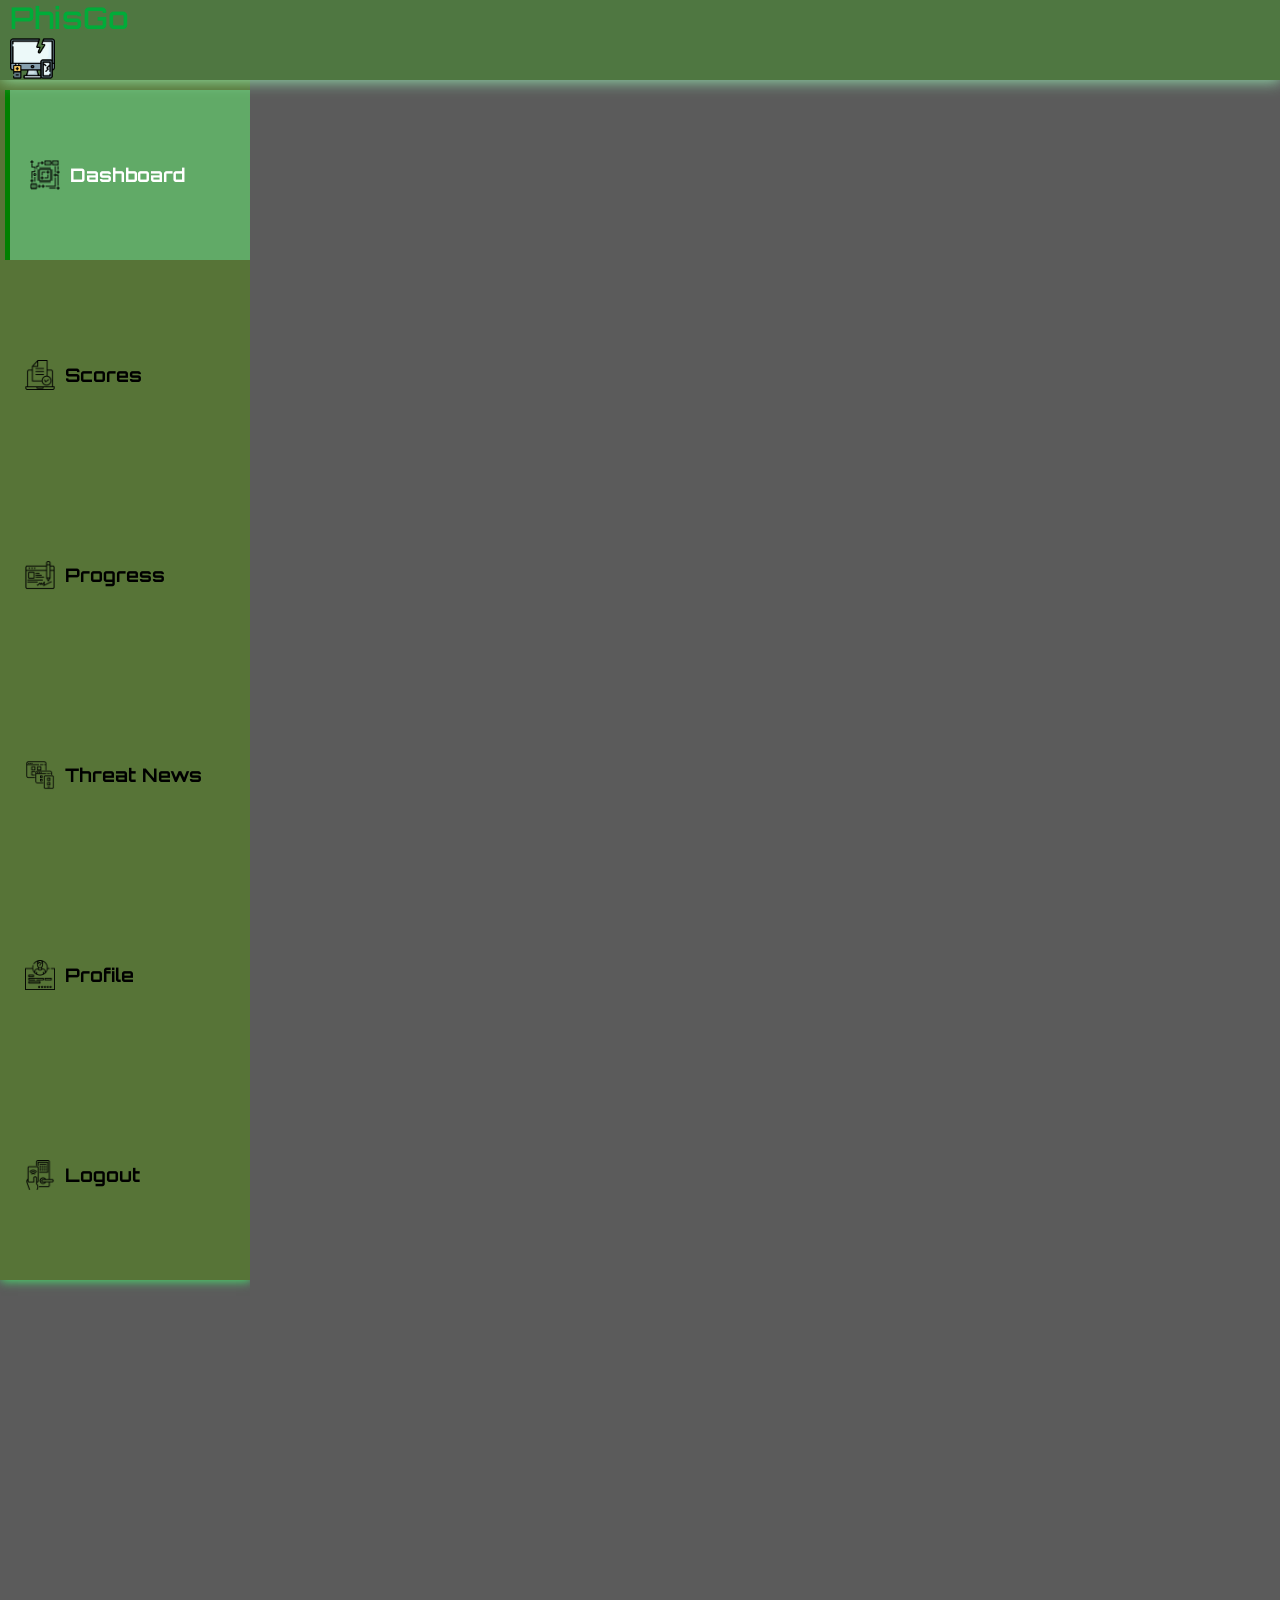
==== game/dash/user_view.html @ ed9bc4e9 "Initial commit" ====
<html>
    <head>
        <title>PhisGo</title>
        <link rel="stylesheet" href="user_view.css">
        <link rel="stylesheet" href="responsive.css">
    </head>

    <body>
        <header>
            <div class="logosec">
                <div class="logo">PhisGo</div>
                <img src="../../visuals/icons/logosec.png" class="icn menuicn" id="menuicn" alt="menu-icon">
            </div>
        </header>

        <div class="main-container">
            <div class="navcontainer">
                <nav class="nav">
                   <div class="nav-upper-options">
                        <div class="nav-option option1">
                            <img src="../../visuals/icons/dashboard.png" class="nav-img" alt="dashboard" />
                            <h3>Dashboard</h3>
                        </div>

                        <div class="nav-option option2">
                            <img src="../../visuals/icons/scores.png" class="nav-img" alt="scores" />
                            <h3>Scores</h3>
                        </div>
                            
                        <div class="nav-option option3">
                            <img src="../../visuals/icons/progress.png" class="nav-img" alt="progress" />
                            <h3>Progress</h3>
                        </div>

                        <div class="nav-option option4">
                            <img src="../../visuals/icons/threat_news.png" class="nav-img" alt="threat news" />
                            <h3>Threat News</h3>
                        </div>

                        <div class="nav-option option5">
                            <img src="../../visuals/icons/profile.png" class="nav-img" alt="profile" />
                            <h3>Profile</h3>
                        </div>
                            
                        <div class="nav-option logout">
                            <img src="../../visuals/icons/logout.png" class="nav-img" alt="logout" />
                            <h3>Logout</h3>
                        </div>
                    </div>
                </nav>
            </div>
                
        </div>
    </body>
</html>
---- game/dash/user_view.css ----
@import url(
    "https://fonts.googleapis.com/css2?family=Orbitron:wght@400;700&display=swap"
);

* {
    margin:0;
    padding: 0;
    box-sizing: border-box;
    font-family: "Orbitron", sans-serif;
}

:root {
    --background-color1: #46912b86;
    --background-color2: #577437;
    --background-color3: #242723;
    --background-color4: #000000a4; 
    --primary-color: #38383d;
    --secondary-color: #2e2e30;
    --Border-color: #61aa67;
    --one-use-color: #1e1c20;
    --two-use-color: #2c2b2e;
}

body {
    background-color: var(--background-color4);
    max-width: 100%;
    overflow-x: hidden;
}

header {
    height: 80px;
    width: 100vw;
    padding: 0 10px;
    background-color: var(--background-color1);
    position: fixed;
    z-index: 100;
    box-shadow: 1px 1px 15px rgba(161, 253, 192, 0.825);
    display: flex;
    justify-content: space-between;
    align-items: center;
}

.logo {
    font-size: 30px;
    font-weight: 600;
    color: rgb(0, 172, 57);
}

.icn {
    height: 45px;
}

.menuicn {
    cursor: pointer;
}

.logosec {
    gap: 80px;
}

.main-container{
    display: flex;
    width: 100vw;
    position: relative;
    top: 80px;
    z-index: 1;
}

.nav {
    min-height:95vh;
    width: 250px;
    background-color: var(--background-color2);
    position:absolute;
    top: -20px;
    left:00;
    box-shadow: 1px 1px 10px rgba(69, 255, 115, 0.825);
    display: flex;
    flex-direction: column;
    justify-content: space-between;
    overflow: hidden;
    padding: 30px 0 20px 10px;

}

.navcontainer {
    height: calc(1000vh - 70px);
    width: 250px;
    position: relative;
    overflow-y:scroll;
    overflow-x: hidden;
    transition: all 0.5s ease-in-out;
}

.navcontainer::-webkit-scrollbar {
    display: none;
}

.navclose {
    width: 8px;
}

.nav-option {
    width: 250px;
    height: 170;
    display: flex;
    align-items: center;
    padding: 0 30px 0 20px;
    gap: 10px;
    transition: all 0.1s ease-in-out;
}

.nav-option:hover {
    border-left: 10px solid  #46912b86;
    background-color:  #46912ba9;
    cursor: pointer;
}

.nav-img {
    height: 30px;
}

.nav-upper-options {
    display: flex;
    flex-direction: column;
    align-items: center;
    gap: 30px;
}

.option1 {
    border-left: 5px solid green;
    background-color: var(--Border-color);
    color: white;
    cursor:pointer;
}

.option:hover {
    border-left: 5px solid green;
    background-color: var(--Border-color);
}
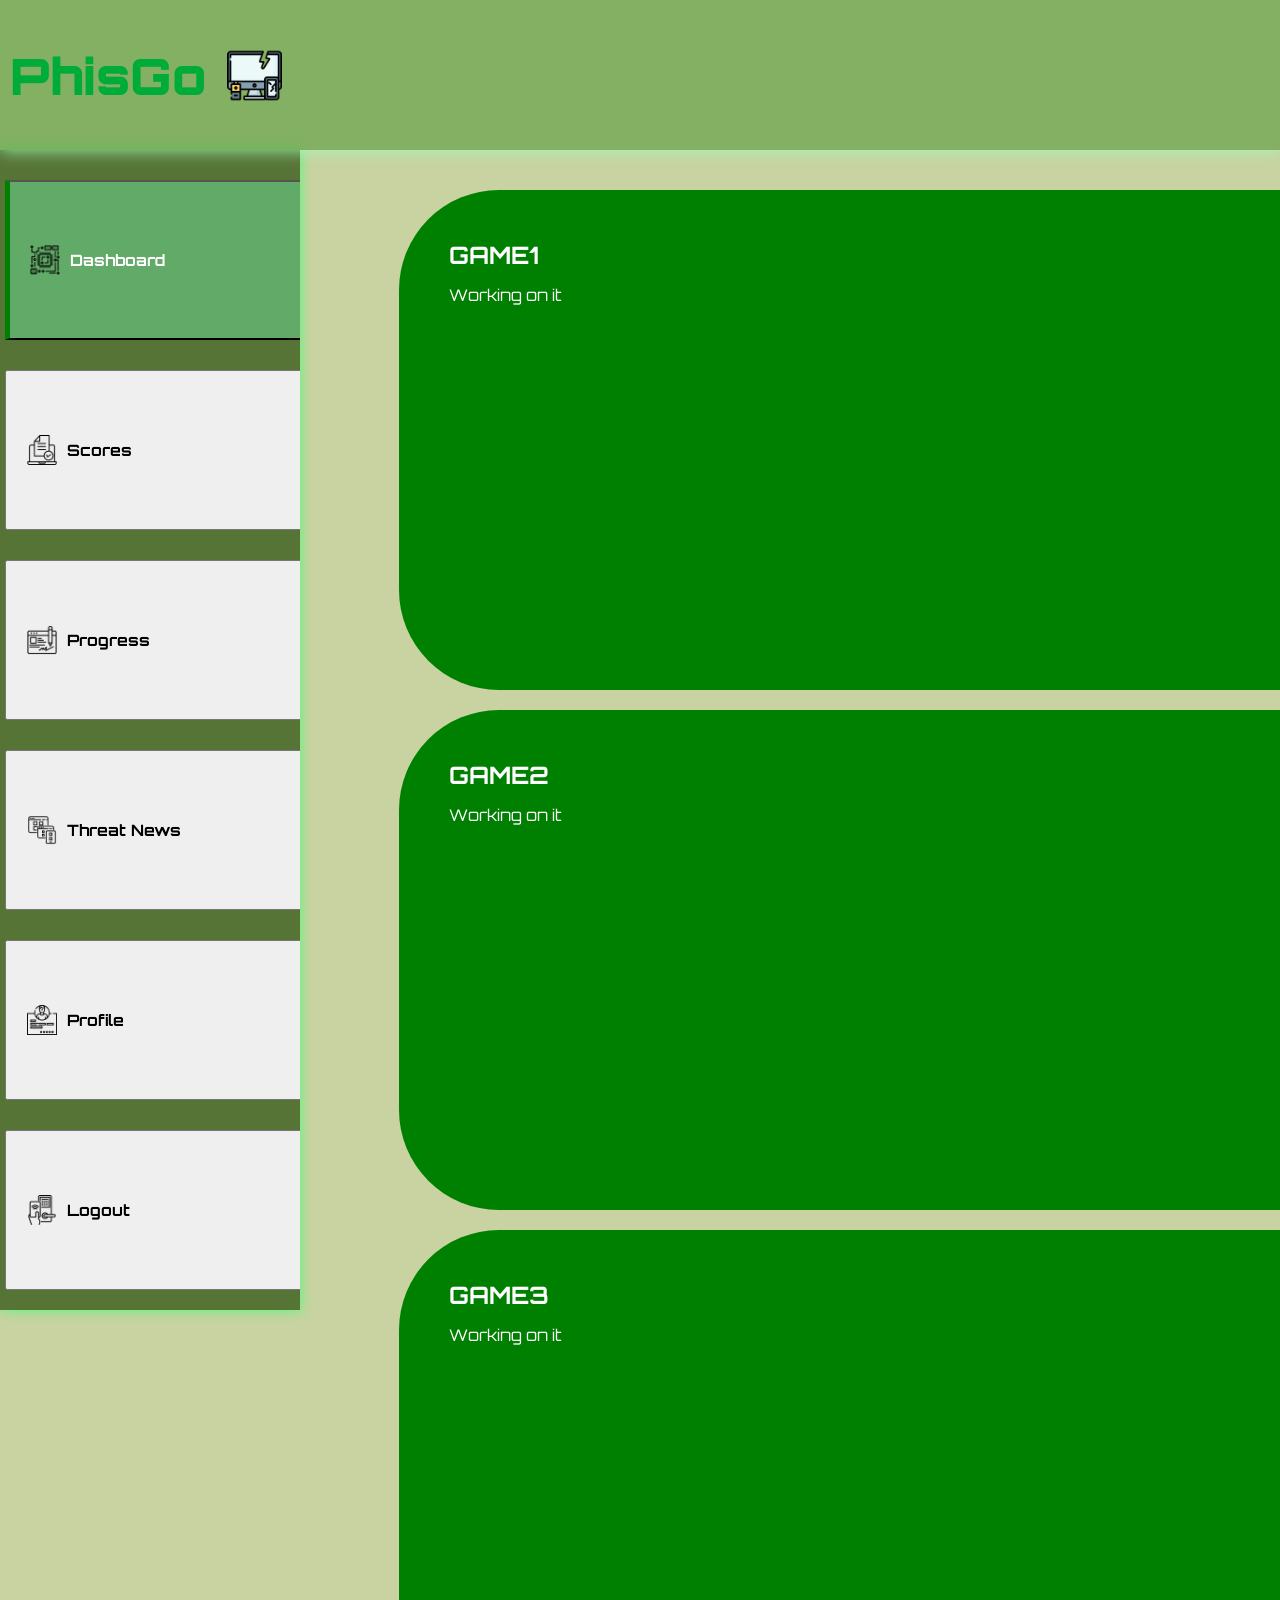
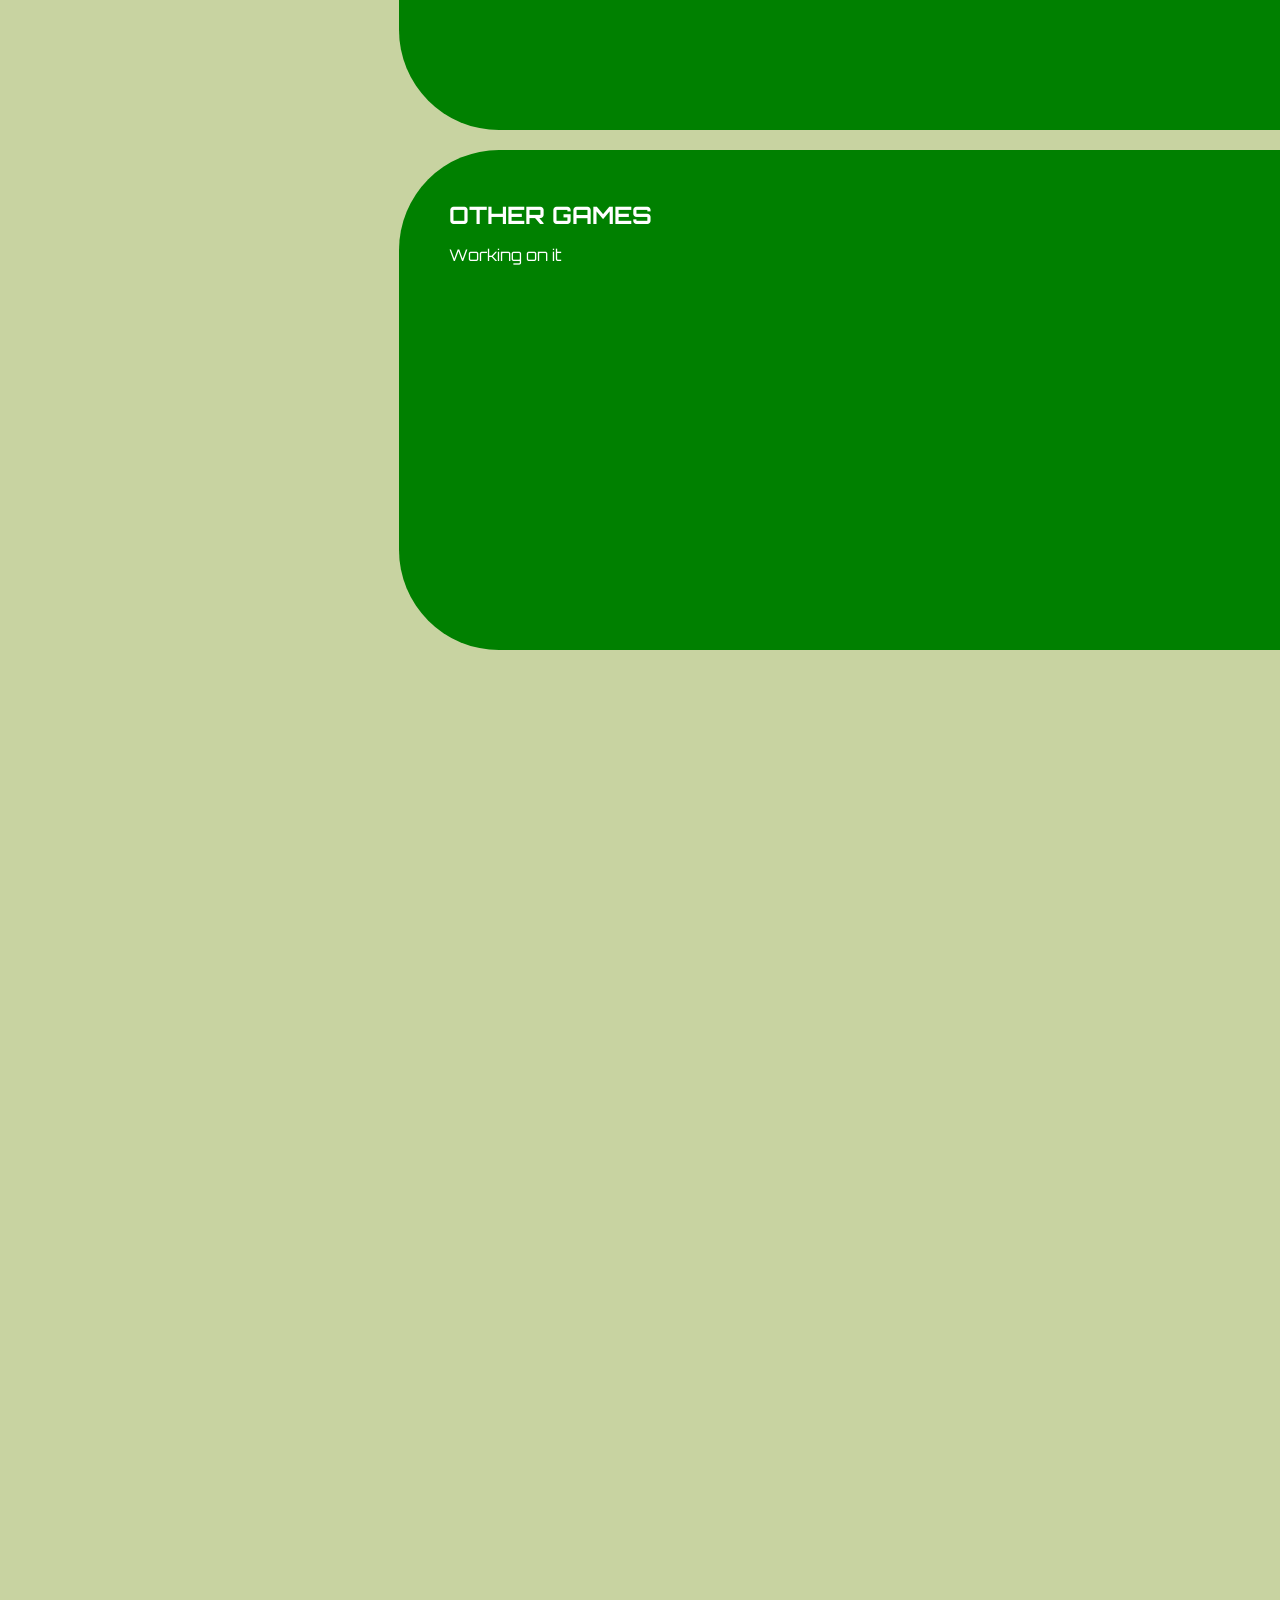
==== commit b48630aa: "Updated dashboard and added missions/ debugged the codes/ Last update 6/18/2026" ====
--- a/game/dash/user_view.html
+++ b/game/dash/user_view.html
@@ -17,39 +17,88 @@
             <div class="navcontainer">
                 <nav class="nav">
                    <div class="nav-upper-options">
-                        <div class="nav-option option1">
+                        <button class="nav-option option1" id="dashboard-btn">
                             <img src="../../visuals/icons/dashboard.png" class="nav-img" alt="dashboard" />
                             <h3>Dashboard</h3>
-                        </div>
+                        </button>
 
-                        <div class="nav-option option2">
+                        <button class="nav-option option2" id="scores-btn">
                             <img src="../../visuals/icons/scores.png" class="nav-img" alt="scores" />
                             <h3>Scores</h3>
-                        </div>
+                        </button>
                             
-                        <div class="nav-option option3">
+                        <button class="nav-option option3" id="progress-btn">
                             <img src="../../visuals/icons/progress.png" class="nav-img" alt="progress" />
                             <h3>Progress</h3>
-                        </div>
+                        </button>
 
-                        <div class="nav-option option4">
+                        <button class="nav-option option4" id="news-btn">
                             <img src="../../visuals/icons/threat_news.png" class="nav-img" alt="threat news" />
                             <h3>Threat News</h3>
-                        </div>
+                        </button>
 
-                        <div class="nav-option option5">
+                        <button class="nav-option option5" id="profile-btn">
                             <img src="../../visuals/icons/profile.png" class="nav-img" alt="profile" />
                             <h3>Profile</h3>
-                        </div>
+                        </button>
                             
-                        <div class="nav-option logout">
+                        <button class="nav-option logout" id="logout-btn">
                             <img src="../../visuals/icons/logout.png" class="nav-img" alt="logout" />
                             <h3>Logout</h3>
-                        </div>
+                        </button>
                     </div>
                 </nav>
             </div>
-                
+        <div id="dashboard-page" class="page active">
+            <div class="dashboard-content">
+                <div class="dashboard-grid">
+                    <div class="game-card" id="game1">
+                        <h2>GAME1</h2>
+                        <p>Working on it</p>
+                    </div>
+
+                    <div class="game-card" id="game2">
+                        <h2>GAME2</h2>
+                        <p>Working on it</p>
+                    </div>
+
+                    <div class="game-card" id="game3">
+                        <h2>GAME3</h2>
+                        <p>Working on it</p>
+                    </div>
+
+                    <div class="game-card" id="othergames">
+                        <h2>OTHER GAMES</h2>
+                        <p>Working on it</p>
+                    </div>
+                </div>
+            </div>
         </div>
+
+        <div id="scores-page" class="page">
+            <div class="score-content">
+                <h1>Scores</h1>
+                <div class="score-table">
+                    <p>Total Score: 500</p>
+                    <p>Highest Score: 700</p>
+                </div>
+            </div>
+        </div>
+        
+        <div id="progress-page" class="page">
+            <h1>Progress</h1>
+        </div>
+
+        <div id="news-page" class="page">
+            <h1>news</h1>
+        </div>
+
+        <div id="profile-page" class="page">
+            <h1>Profile</h1>
+        </div>
+
+        </div>
+        <script src="user_view.js"></script>
+
     </body>
 </html>
--- a/game/dash/user_view.css
+++ b/game/dash/user_view.css
@@ -13,7 +13,7 @@
     --background-color1: #46912b86;
     --background-color2: #577437;
     --background-color3: #242723;
-    --background-color4: #000000a4; 
+    --background-color4: #aabb6da4; 
     --primary-color: #38383d;
     --secondary-color: #2e2e30;
     --Border-color: #61aa67;
@@ -28,7 +28,7 @@
 }
 
 header {
-    height: 80px;
+    height: 150px;
     width: 100vw;
     padding: 0 10px;
     background-color: var(--background-color1);
@@ -41,13 +41,13 @@
 }
 
 .logo {
-    font-size: 30px;
-    font-weight: 600;
+    font-size: 50px;
+    font-weight: 1000;
     color: rgb(0, 172, 57);
 }
 
 .icn {
-    height: 45px;
+    height: 55px;
 }
 
 .menuicn {
@@ -55,23 +55,25 @@
 }
 
 .logosec {
-    gap: 80px;
+    display: flex;
+    align-items: center;
+    gap: 20px;
 }
 
 .main-container{
     display: flex;
     width: 100vw;
     position: relative;
-    top: 80px;
+    top: 150px;
     z-index: 1;
 }
 
 .nav {
     min-height:95vh;
-    width: 250px;
+    width: 300px;
     background-color: var(--background-color2);
-    position:absolute;
-    top: -20px;
+    position:fixed;
+    top: 150px;
     left:00;
     box-shadow: 1px 1px 10px rgba(69, 255, 115, 0.825);
     display: flex;
@@ -83,7 +85,7 @@
 }
 
 .navcontainer {
-    height: calc(1000vh - 70px);
+    height: calc(1000vh - 80px);
     width: 250px;
     position: relative;
     overflow-y:scroll;
@@ -96,12 +98,12 @@
 }
 
 .navclose {
-    width: 8px;
+    width: 80px;
 }
 
 .nav-option {
-    width: 250px;
-    height: 170;
+    width: 300px;
+    height: 160px;
     display: flex;
     align-items: center;
     padding: 0 30px 0 20px;
@@ -133,8 +135,67 @@
     cursor:pointer;
 }
 
-.option:hover {
+.nav-option:hover {
     border-left: 5px solid green;
     background-color: var(--Border-color);
 }
 
+.dashboard-content {
+    margin-left:150px;
+    width:100%;
+    padding:40px;
+}
+
+.dashboard-grid{
+    display:grid;
+    grid-template-columns: repeat(auto-fit,minmax(500px,5fr));
+    gap:20px;
+}
+
+.game-card{
+    background: green;
+    min-height:500px;
+    border-radius: 100px;
+    padding:50px;
+    color:white;
+    transition:1.0s;
+}
+
+.game-card:hover{
+    transform:translate(-50px);
+    box-shadow: 0 0 20px rgb(220, 255, 63);
+}
+
+.game-card h2{
+    margin-bottom: 15px;
+}
+
+/*this is where i will be working for the pages*/
+.page{
+    display:none;
+    width:100%
+}
+
+.page.active{
+    display:block;
+}
+/*_---------------------------------------------------*/
+
+/*working on game card */
+.game-card{
+    background:green;
+    min-height:500px;
+    border:none;
+    outline:none;
+    border-radius:100px;
+    padding:50px;
+    color:white;
+    text-align:left;
+    cursor:pointer;
+    transition:1s;
+}
+
+.game-card h2,
+.game-card p{
+    pointer-events:none;
+}
